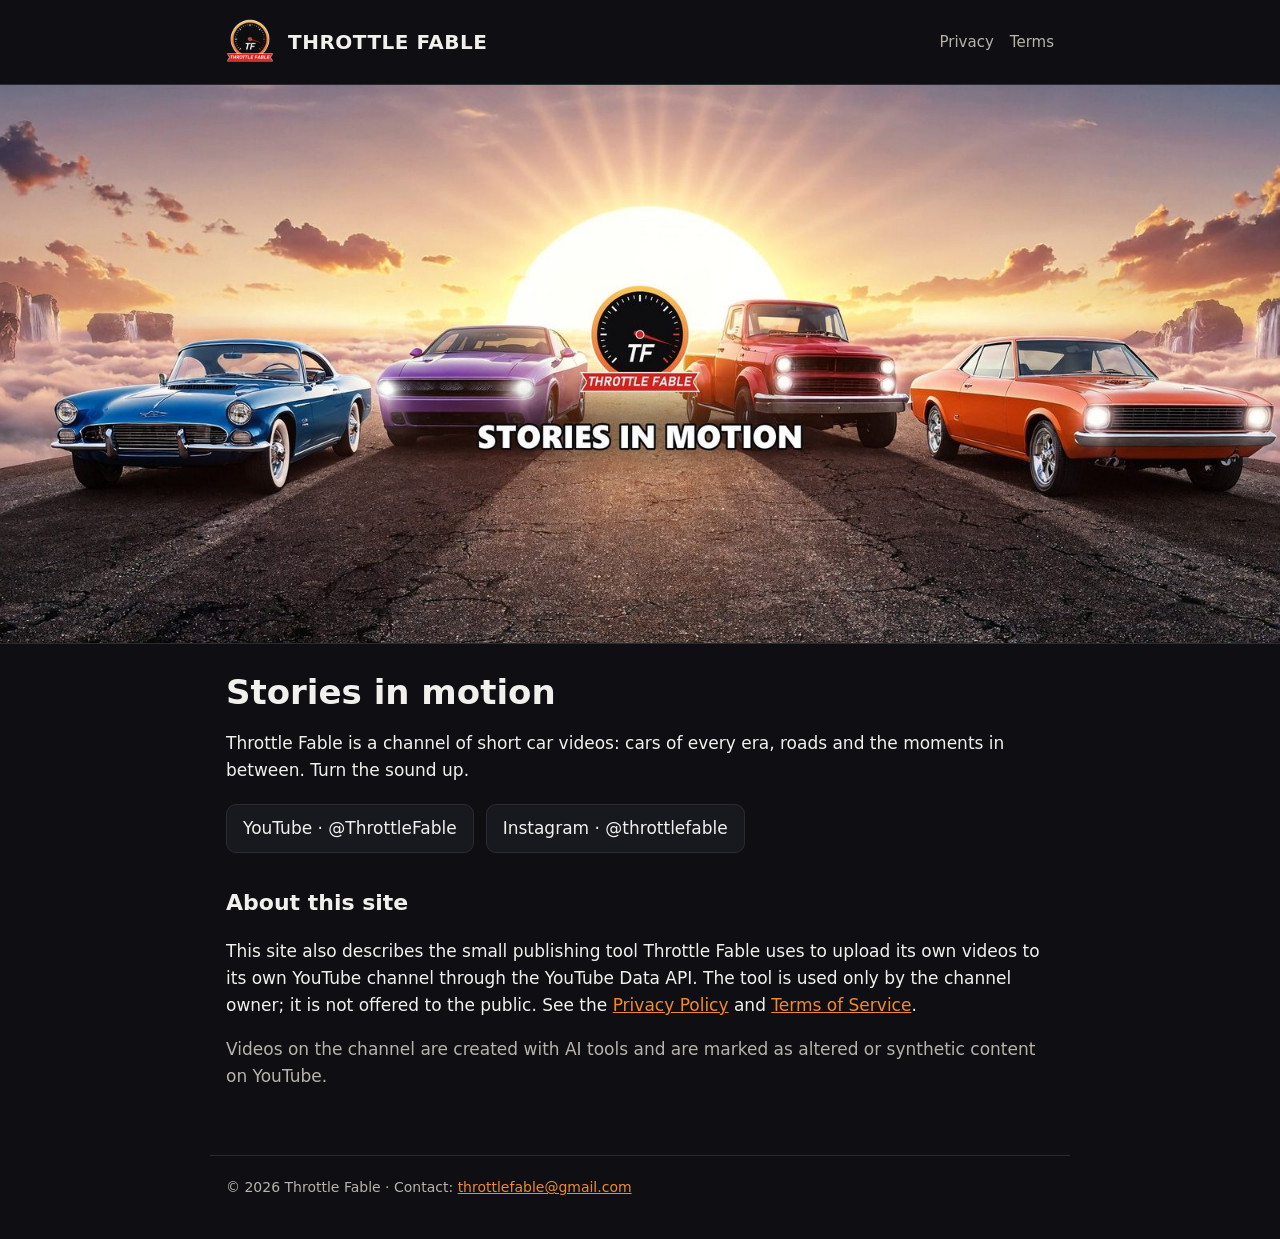
==== index.html @ 4e4cafed "Add files via upload" ====
<!doctype html>
<html lang="en">
<head>
<meta charset="utf-8">
<meta name="viewport" content="width=device-width, initial-scale=1">
<title>Throttle Fable</title>
<meta name="description" content="Throttle Fable: short car videos. Stories in motion.">
<link rel="icon" href="logo.png">
<link rel="stylesheet" href="style.css">
</head>
<body>
<header>
  <img src="logo.png" alt="Throttle Fable logo">
  <a class="brand" href="./">THROTTLE FABLE</a>
  <nav><a href="privacy.html">Privacy</a><a href="terms.html">Terms</a></nav>
</header>
<img class="hero" src="hero.jpg" alt="Cars on a road above the clouds at sunset">
<main>
  <h1>Stories in motion</h1>
  <p>Throttle Fable is a channel of short car videos: cars of every era, roads and the moments in between. Turn the sound up.</p>
  <div class="links">
    <a href="https://www.youtube.com/@ThrottleFable">YouTube · @ThrottleFable</a>
    <a href="https://www.instagram.com/throttlefable/">Instagram · @throttlefable</a>
  </div>
  <h2>About this site</h2>
  <p>This site also describes the small publishing tool Throttle Fable uses to upload its own videos to its own YouTube
     channel through the YouTube Data API. The tool is used only by the channel owner; it is not offered to the public.
     See the <a href="privacy.html">Privacy Policy</a> and <a href="terms.html">Terms of Service</a>.</p>
  <p class="muted">Videos on the channel are created with AI tools and are marked as altered or synthetic content on YouTube.</p>
</main>
<footer>© 2026 Throttle Fable · Contact: <a href="mailto:throttlefable@gmail.com">throttlefable@gmail.com</a></footer>
</body>
</html>
---- style.css ----
:root {
  --bg: #0f0f13;
  --panel: #18181f;
  --text: #f2f0ec;
  --muted: #b7b2aa;
  --accent: #f08a2c;
  --line: #2a2a33;
}
* { box-sizing: border-box; }
body {
  margin: 0;
  background: var(--bg);
  color: var(--text);
  font: 17px/1.6 system-ui, -apple-system, "Segoe UI", Roboto, sans-serif;
}
a { color: var(--accent); }
header {
  display: flex; align-items: center; gap: 14px;
  max-width: 860px; margin: 0 auto; padding: 18px 16px;
}
header img { width: 48px; height: 48px; }
header .brand { font-weight: 800; letter-spacing: .5px; font-size: 20px; color: var(--text); text-decoration: none; }
nav { margin-left: auto; display: flex; gap: 16px; font-size: 15px; }
nav a { color: var(--muted); text-decoration: none; }
nav a:hover { color: var(--text); }
.hero {
  width: 100%; aspect-ratio: 16 / 7; object-fit: cover; display: block;
  border-top: 1px solid var(--line); border-bottom: 1px solid var(--line);
}
main { max-width: 860px; margin: 0 auto; padding: 28px 16px 48px; }
h1 { font-size: 34px; line-height: 1.2; margin: 0 0 12px; }
h2 { font-size: 22px; margin: 32px 0 8px; }
p, li { color: var(--text); }
.muted { color: var(--muted); }
.links { display: flex; flex-wrap: wrap; gap: 12px; margin: 20px 0; }
.links a {
  background: var(--panel); border: 1px solid var(--line); border-radius: 10px;
  padding: 10px 16px; text-decoration: none; color: var(--text);
}
footer {
  max-width: 860px; margin: 0 auto; padding: 20px 16px 40px;
  border-top: 1px solid var(--line); color: var(--muted); font-size: 14px;
}
@media (max-width: 560px) {
  h1 { font-size: 27px; }
  nav { gap: 10px; font-size: 14px; }
  header .brand { font-size: 17px; }
}
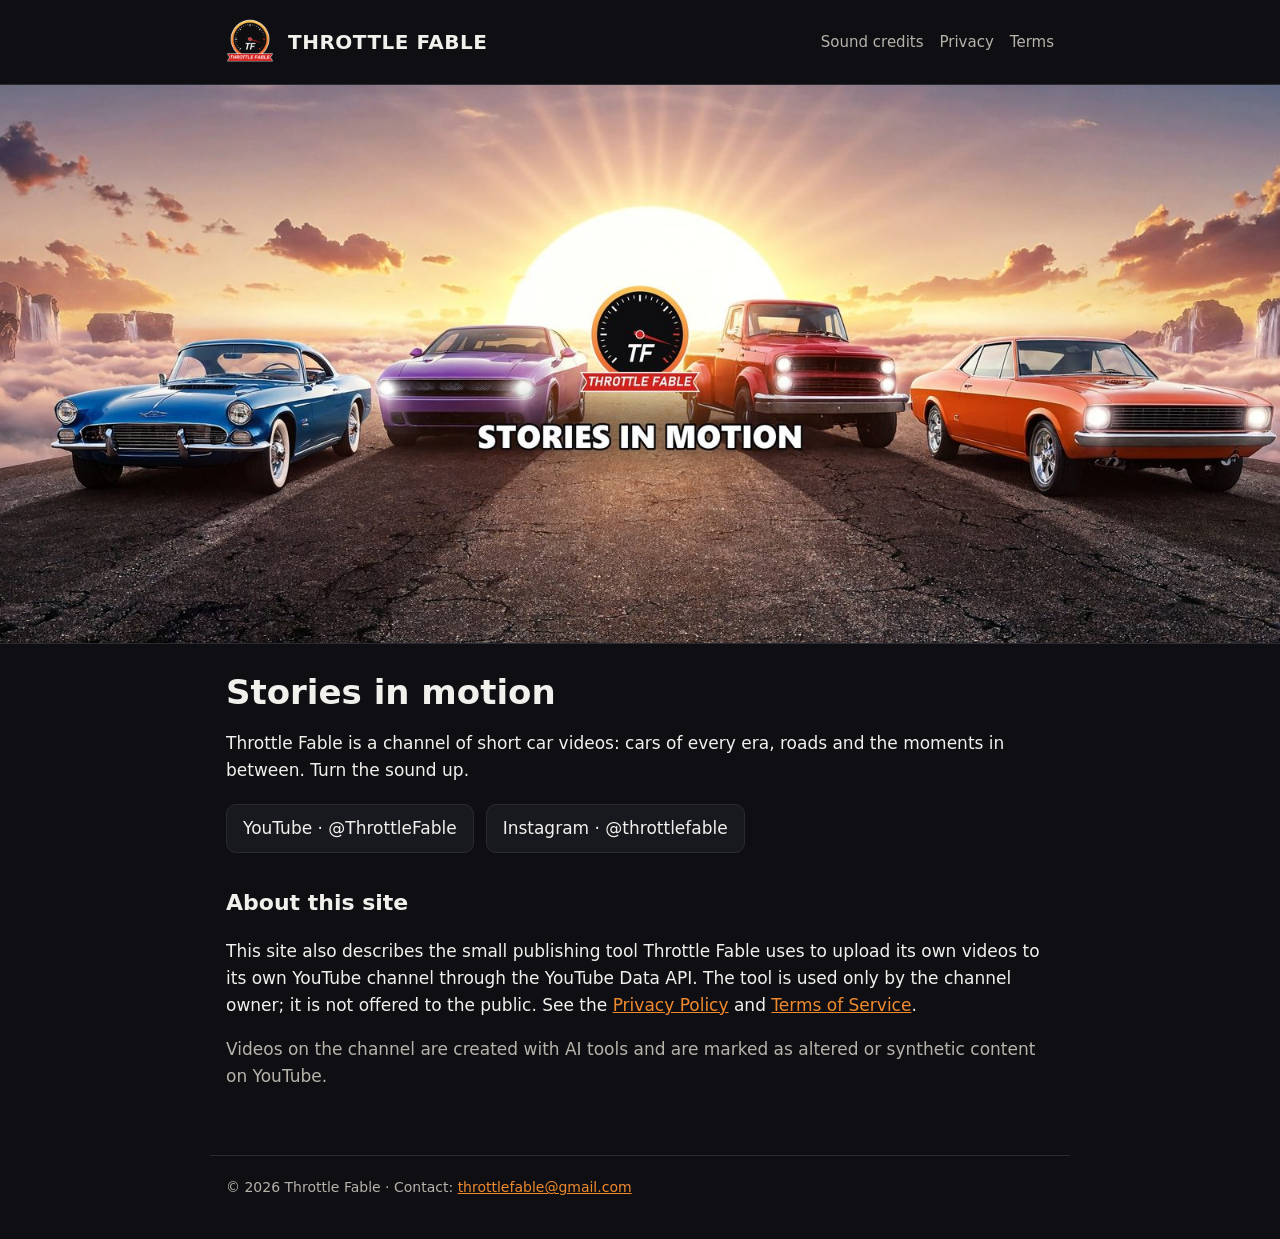
==== commit 3f606fb9: "Add sound credits page" ====
--- a/index.html
+++ b/index.html
@@ -12,7 +12,7 @@
 <header>
   <img src="logo.png" alt="Throttle Fable logo">
   <a class="brand" href="./">THROTTLE FABLE</a>
-  <nav><a href="privacy.html">Privacy</a><a href="terms.html">Terms</a></nav>
+  <nav><a href="credits.html">Sound credits</a><a href="privacy.html">Privacy</a><a href="terms.html">Terms</a></nav>
 </header>
 <img class="hero" src="hero.jpg" alt="Cars on a road above the clouds at sunset">
 <main>
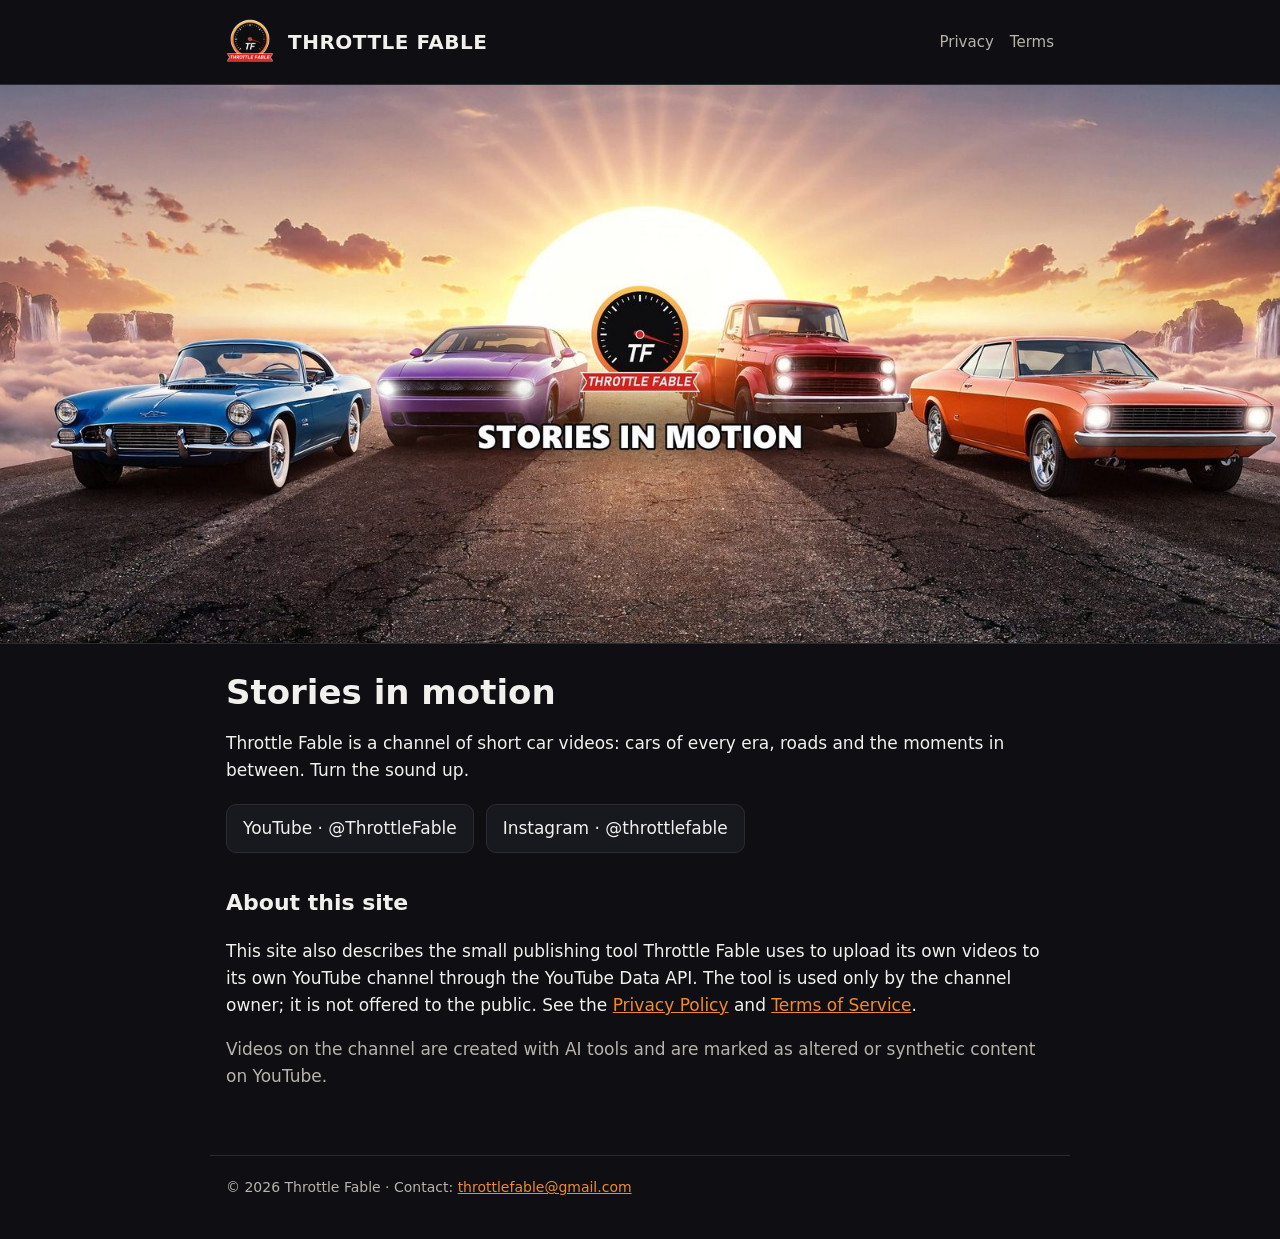
==== commit 42445184: "Remove sound credits link" ====
--- a/index.html
+++ b/index.html
@@ -12,7 +12,7 @@
 <header>
   <img src="logo.png" alt="Throttle Fable logo">
   <a class="brand" href="./">THROTTLE FABLE</a>
-  <nav><a href="credits.html">Sound credits</a><a href="privacy.html">Privacy</a><a href="terms.html">Terms</a></nav>
+  <nav><a href="privacy.html">Privacy</a><a href="terms.html">Terms</a></nav>
 </header>
 <img class="hero" src="hero.jpg" alt="Cars on a road above the clouds at sunset">
 <main>
